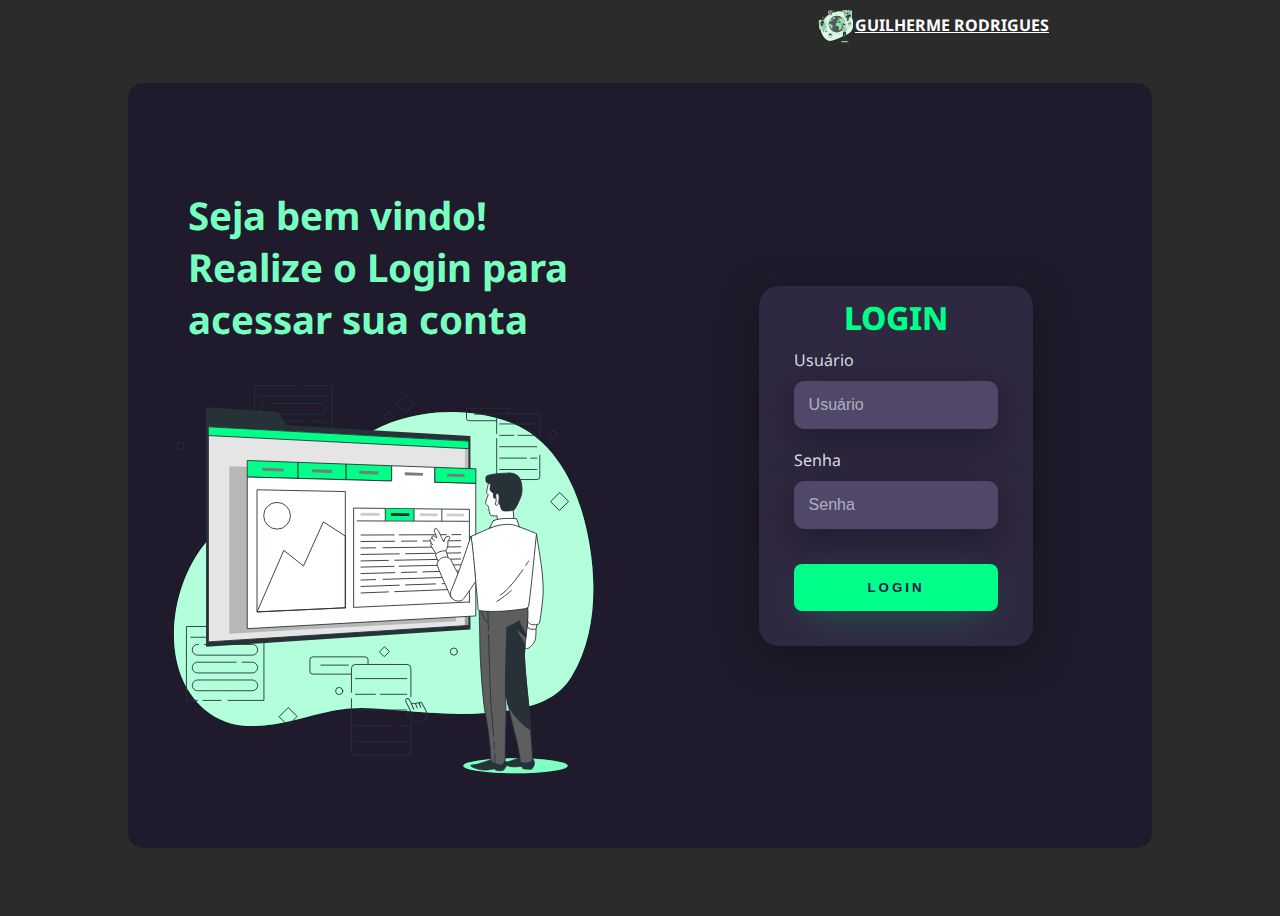
==== portfolio/index.html @ 13a2fdc4 "teste" ====
<!DOCTYPE html>
<html lang="pt-br">
<head>
    <meta charset="UTF-8">
    <meta http-equiv="X-UA-Compatible" content="IE=edge">
    <meta name="viewport" content="width=device-width, initial-scale=1.0">
    <title>login</title>
    <link rel="stylesheet" href="style.css">
</head>
<body>
    <header>
        <div class="logotipo">
        <img src="img/rede.svg" class="imgheader" alt="rede">         <h1>GUILHERME RODRIGUES</h1>
    </div>
    </header>
   <div class="entorno">
    <div class="main-login">
        <div class="lado-esquerdo">
            <h1>Seja bem vindo!<br>Realize o Login para acessar sua conta</h1>
            <img src="img/logo.svg" alt="astronauta">
        </div>
        <div class="lado-direito">
            <div class="area-login">
                <h1>LOGIN</h1>
                <div class="texto-form">
                    <label for="usuario">Usuário</label>
                    <input type="text" name="usuario" placeholder="Usuário">
                </div>
                <div class="texto-form">
                    <label for="senha">Senha</label>
                    <input type="password" name="senha" placeholder="Senha">
                </div>
                <button class="btn-login">LOGIN</button>
                    
                </div>
            </div>
        </div>
    </div>
</div>
</body>
</html>
---- portfolio/style.css ----
@import url('https://fonts.googleapis.com/css2?family=Noto+Sans:wght@400;700&display=swap');

body{
    margin: 0;
    font-family: 'Noto Sans', sans-serif;
    background: #2b2b2b;
}

header{
    color: white;
    height: 1vh;
    margin: 10px;
}
.imgheader{
    width: 3vw;
    height: 5vh;
}
.logotipo{
    width: 80vw;
    height: 0.1vh;
    display: flex;
    justify-content: right;
    align-items: center;
    font-size: 12px;
    padding: 15px;
}

.logotipo >h1{
    font-size:medium;
    text-decoration:underline;
    cursor: pointer; 
}
.logotipo >h1:hover{
    font-size:large;
    text-decoration:underline; ; 
}

.entorno{
    justify-content: center;
    align-items: center;
    margin: 0px;
}

.main-login{
    width: 80vw;
    height: 85vh;
    background-color: #201b2c;
    display: flex;
    justify-content: center;
    align-items: center;
    border-radius: 15px;
    margin: 5% 10%;
}

.lado-esquerdo{
    width: 500vw;
    height: 100vh;
    display: flex;
    flex-direction: column;
    justify-content: center;
    align-items: center;
}

.lado-esquerdo >h1{
    font-size: 3vw;
    color: #77ffc0;
    margin: 60px;
    margin-bottom: 10px;
}

img{
    width:35vw
}

.lado-direito {
    width: 500vw;
    height: 100vh;
    display: flex;
    justify-content: center;
    align-items: center;
}

.area-login{
    width: 40%;
    display: flex;
    justify-content: center;
    align-items: center;
    flex-direction: column;
    padding: 10px 35px;
    background: #2f2841;
    border-radius: 20px;
    box-shadow: 0px 10px 40px #00000056;
}

.area-login >h1{
    color: #00ff88;
    font-weight: 800;
    margin: 0;
}

.texto-form{
    width: 100%;
    display: flex;
    flex-direction: column;
    align-items: flex-start;
    justify-content: center;
    margin: 10px 0px;
}

.texto-form >input{
    width: 100%;
    border: none;
    border-radius: 10px;
    padding: 15px;
    background: #514869;
    color: #f0ffffde;
    font-size: 12pt;
    box-shadow: 0px 10px 40px #00000056;
    outline: none;
    box-sizing: border-box;
}

.texto-form >label {
    color: #f0ffffde;
    margin-bottom: 10px;
}

.texto-form >input::placeholder{
    color: #f0ffff94;
}

.btn-login{
    width: 100%;
    padding: 16px 0px;
    margin: 25px;
    border: none;
    border-radius: 8px;
    outline: none;
    text-transform: uppercase;
    font-weight: 800;
    letter-spacing: 3px;
    color: #2b134b;
    background: #00ff88;
    cursor: pointer;
    box-shadow: 0px 10px 40px -12px #00ff8052;
}

.btn-login:hover{
    background-color:aliceblue;
}

@media only screen and  (max-width:600px){
    .main-login{
        flex-direction: column;  
    } 
    .lado-esquerdo >h1{
        display: none;
    }
    .lado-esquerdo{
        width: 100%;
        height: auto;
    }
    .lado-direito{
        width: 100%;
        height: auto;
    }
    img{
        width: 60vw;
    }
    .area-login{
        width: 90%;
    }

}
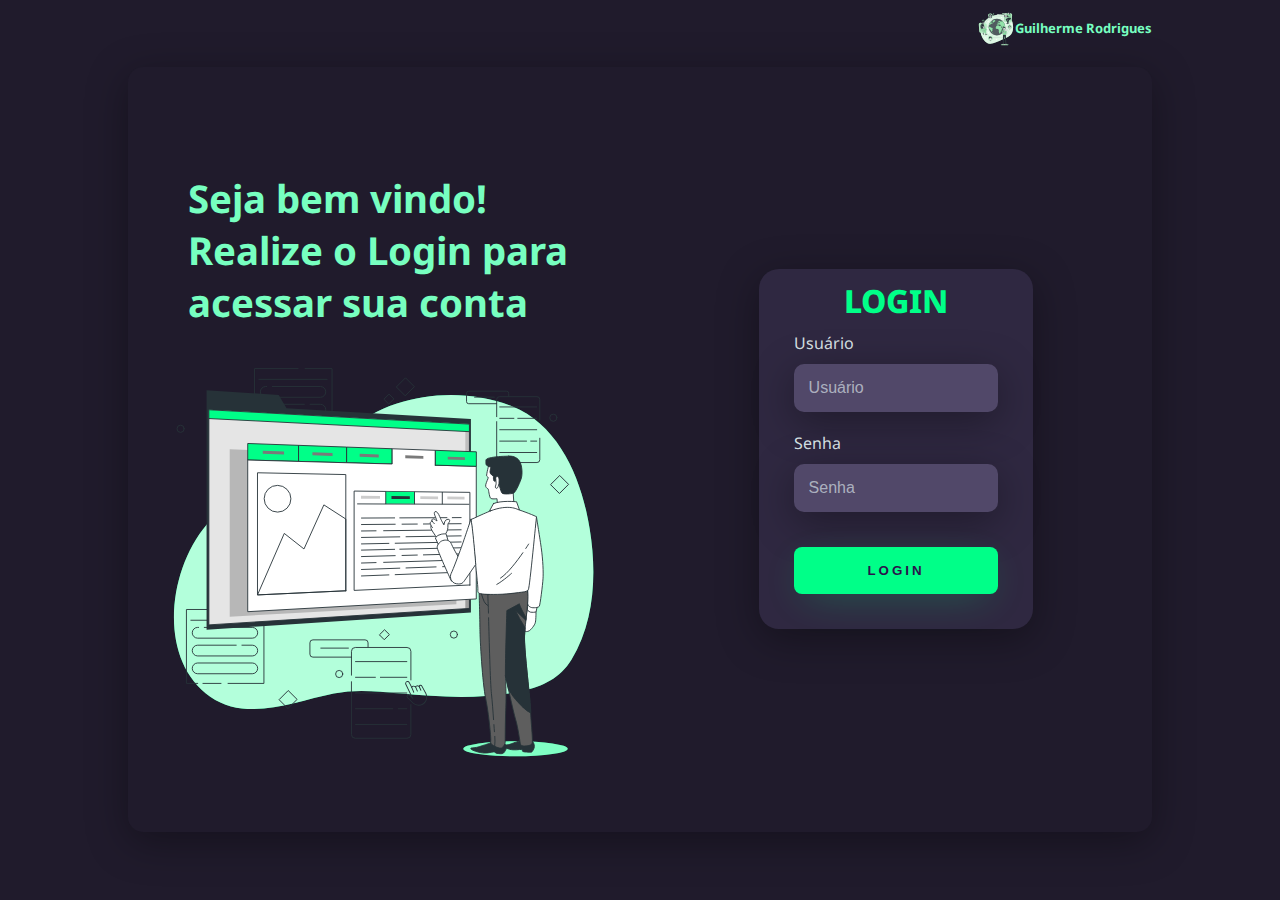
==== commit 6614a9a7: "atualização mobile" ====
--- a/portfolio/index.html
+++ b/portfolio/index.html
@@ -10,10 +10,9 @@
 <body>
     <header>
         <div class="logotipo">
-        <img src="img/rede.svg" class="imgheader" alt="rede">         <h1>GUILHERME RODRIGUES</h1>
+        <img src="img/rede.svg" class="imgheader" alt="rede">         <h1>Guilherme Rodrigues</h1>
     </div>
     </header>
-   <div class="entorno">
     <div class="main-login">
         <div class="lado-esquerdo">
             <h1>Seja bem vindo!<br>Realize o Login para acessar sua conta</h1>
@@ -36,6 +35,5 @@
             </div>
         </div>
     </div>
-</div>
 </body>
 </html>--- a/portfolio/style.css
+++ b/portfolio/style.css
@@ -3,7 +3,7 @@
 body{
     margin: 0;
     font-family: 'Noto Sans', sans-serif;
-    background: #2b2b2b;
+    background:#201b2c;
 }
 
 header{
@@ -23,24 +23,14 @@
     align-items: center;
     font-size: 12px;
     padding: 15px;
+    margin: 1% auto;
 }
 
 .logotipo >h1{
-    font-size:medium;
-    text-decoration:underline;
-    cursor: pointer; 
+    font-size:small;
+    text-decoration:double;
+    color:#77ffc0;
 }
-.logotipo >h1:hover{
-    font-size:large;
-    text-decoration:underline; ; 
-}
-
-.entorno{
-    justify-content: center;
-    align-items: center;
-    margin: 0px;
-}
-
 .main-login{
     width: 80vw;
     height: 85vh;
@@ -49,7 +39,9 @@
     justify-content: center;
     align-items: center;
     border-radius: 15px;
-    margin: 5% 10%;
+    margin: 5vh auto;
+    border: none;
+    box-shadow: 0px 10px 40px #00000056;
 }
 
 .lado-esquerdo{
@@ -59,6 +51,7 @@
     flex-direction: column;
     justify-content: center;
     align-items: center;
+    margin: 30px auto;
 }
 
 .lado-esquerdo >h1{
